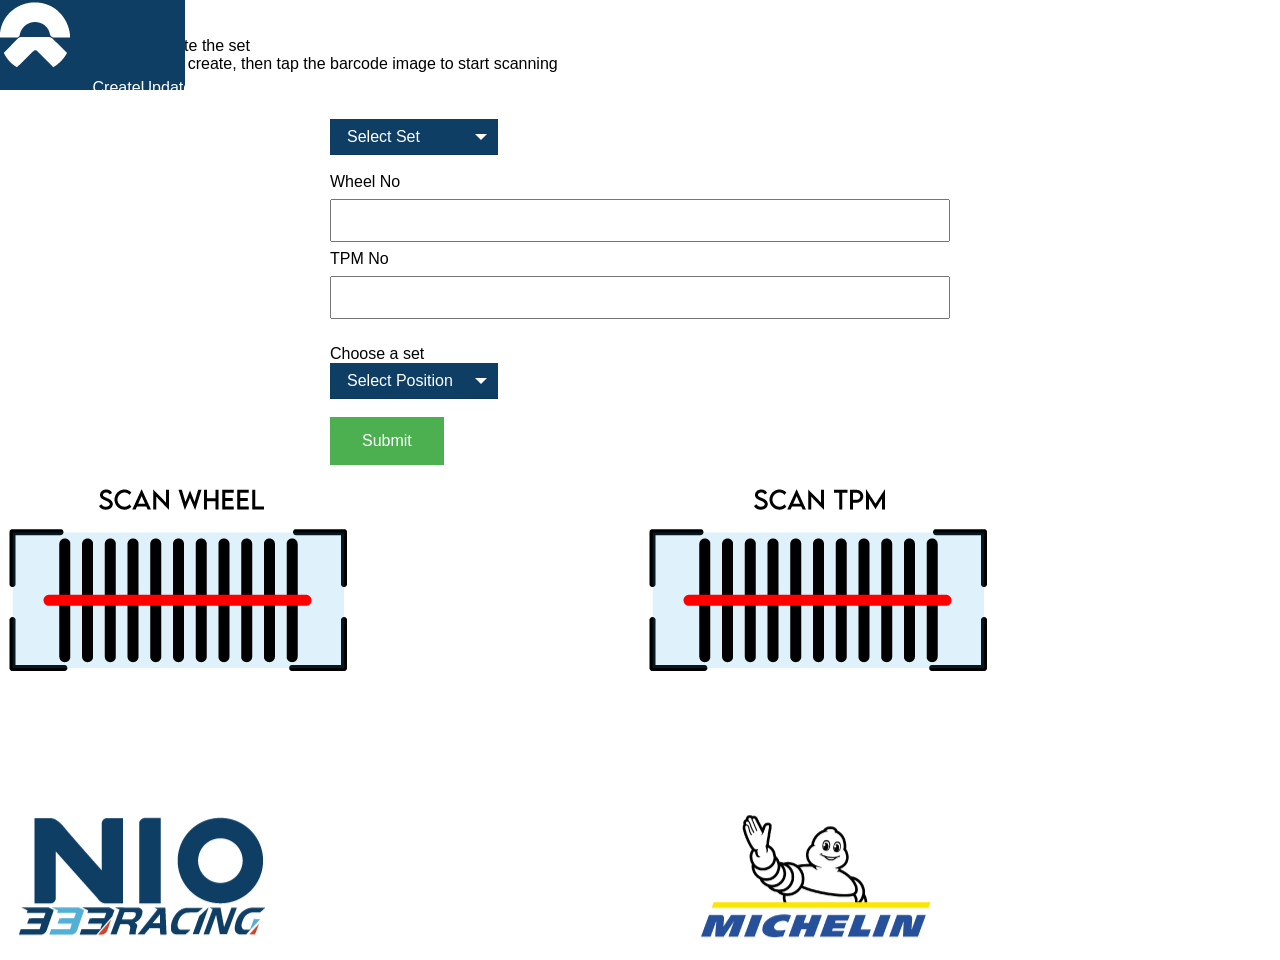
==== www/create.html @ c13cd2dd "dvdsv" ====
<!DOCTYPE html>
<html>

<head>
    <meta charset="utf-8" />
    <meta name="format-detection" content="telephone=no" />
    <meta name="msapplication-tap-highlight" content="no" />
    <meta name="viewport" content="user-scalable=no, initial-scale=1, maximum-scale=1, minimum-scale=1, width=device-width" />
    <!-- This is a wide open CSP declaration. To lock this down for production, see below. -->
    <meta http-equiv="Content-Security-Policy" content="default-src * 'unsafe-inline' gap:; style-src 'self' 'unsafe-inline'; media-src *" />
    <script src="https://api.backendless.com/sdk/js/latest/backendless.min.js"></script>
    <script src="js/script.js" type="text/javascript"></script>

    <link rel="stylesheet" type="text/css" href="css/index.css" />
    <title>NIO Tyre App</title>
</head>

<body>
    <nav>
      <div class="hamburger">
        <div class="line"></div>
        <div class="line"></div>
        <div class="line"></div>
      </div>
      <div class="logo">
        <img src="img/NIO_Logo_White_xs.png" alt="nio_logo_white">
      </div>
      <ul class="nav-links">
        <li><a href="create.html">Create Set</a></li>
        <li><a href="update.html">Update Set</a></li>
        <li><a href="add.html">Add</a></li>
      </ul>
    </nav>
    <div class="content">
        <h1>Create Set</h1>
        <p> Here we are going to create the set</p>
        <p> Select the set you want to create, then tap the barcode image to start scanning</p>
    </div>
</br></br>
    <div class="formContent">
    
          <div class="custom-select" style="width:168px;">
              <select id="setNo">
                    <option value="0">Select Set</option>
                    <option value="1">1</option>
                    <option value="2">2</option>
                    <option value="3">3</option>
                    <option value="4">4</option>
                    <option value="5">5</option>
                    <option value="6">6</option>
              </select>
            </div>
        </br>
                <label for="wheel">Wheel No</label><br>
                <input type="text" id="wheelNumber" name="wheelNumber" value="">
                <label for="tpm">TPM No</label><br>
                <input type="text" id="tpmNumber" name="tpmNumber" value=""></br></br>
                <label for="cars">Choose a set</label>
              <div class="custom-select" style="width:168px;">
              <select id="postion">
                    <option value="Select">Select Position</option>
                    <option value="FL">Front Left</option>
                    <option value="FR">Front Right</option>
                    <option value="RL">Rear Left</option>
                    <option value="RR">Rear Right</option>
              </select>
          </div>
        </br>
          <button class="mainButton" onclick="createSet()"  >Submit</button>
       
    </div>



    </div>    
    <div class="row">
        <div class="column">
            <img src="img/scanWheel.png" onclick="wheelScan()" alt="scan_image">
        </div>
        <div class="column">
            <img src="img/scanTPM.png" onclick="tpmScan()" alt="scan_image">
        </div>
    </div>
    <div class="footerContainer">
    <div id="footerDiv" class="row">
    <div class="column">
            <img src="img/nioFooter.png" alt="scan_image">
        </div>
        <div class="column">
            <img src="img/michFooter.png" alt="scan_image">
        </div>
    </div>
</div>
    <script type="text/javascript" src="cordova.js"></script>
    <script type="text/javascript" src="js/index.js"></script>
    <script type="text/javascript">
        app.initialize();
    </script>
</body>

</html>
---- www/css/index.css ----
* {
  margin: 0;
  padding: 0;
  box-sizing: border-box;
}
body {
  font-family: sans-serif;
}

nav {
  position: absolute;
  height: 10vh;
  background: #0f3e65;
  z-index: 999;
}

.nav-links {
  display: flex;
  list-style: none;
  width: 50%;
  height: 50%;
  justify-content: space-around;
  align-items: center;
  margin-left: auto;
}

.nav-links li a {
  color: white;
  text-decoration: none;
  font-size: 16px;
}

.landing {
  height: 90vh;
  display: flex;
  justify-content: center;
  align-items: center;
}

.landing h1 {
  margin: 100px;
  font-size: 50px;
  color: #ae5fce;
}

@media screen and (max-width: 768px) {
  .line {
    width: 30px;
    height: 3px;
    background: white;
    margin: 5px;
  }
  nav {
    position: relative;
  }

  .hamburger {
    position: absolute;
    cursor: pointer;
    left: 5%;
    top: 50%;
    transform: translate(-5%, -50%);
    z-index: 2;
  }

  .logo{
    position: absolute;
    cursor: pointer;
    right: 5%;
    top: 50%;
    transform: translate(-5%, -50%);
    z-index: 1;
  }

 img {
  width: 100%;
  height: auto;
}

.addcontent{
    margin-left: 5px;
    left:10px;
    z-index: 2;

}


  .nav-links {
    position: fixed;
    background: #0f3e65;
    height: 50vh;
    width: 100%;
    flex-direction: column;
    clip-path: circle(100px at 10% -10%);
    -webkit-clip-path: circle(100px at 10% -10%);
    transition: all 1s ease-out;
    pointer-events: none;
  }
  .nav-links.open {
    clip-path: circle(1000px at 10% -10%);
    -webkit-clip-path: circle(1000px at 10% -10%);
    pointer-events: all;
  }
  .landing {
    flex-direction: column;
  }
  .nav-links li {
    opacity: 0;
  }
  .nav-links li a {
    font-size: 25px;
  }
  .nav-links li:nth-child(1) {
    transition: all 0.5s ease 0.2s;
  }
  .nav-links li:nth-child(2) {
    transition: all 0.5s ease 0.4s;
  }
  .nav-links li:nth-child(3) {
    transition: all 0.5s ease 0.6s;
  }
  li.fade {
    opacity: 1;
  }
}

.addWheelImg{
    max-width: 49%
}
.addTPMImg{
    max-width: 49%
}

.footerContent{
    max-width: 100%;
    position: fixed;
    bottom: 0;
}

.addWheelScanButton{
    max-width: 40%;
    position: absolute;
    bottom:100px;

}

.formContent{
  margin: auto;
  width: 50%;
  padding: 10px;

}

.formContent label{
    font-size: 36;
}


input[type=text] {
  width: 100%;
  padding: 12px 20px;
  margin: 8px 0;
  box-sizing: border-box;
}

input[type=submit]{
      background-color: #4CAF50;
      border: none;
      color: white;
      padding: 16px 32px;
      text-decoration: none;
      margin: 4px 2px;
      cursor: pointer;
}

/* The container must be positioned relative: */
.custom-select {
  position: relative;
  font-family: Arial;
}

.custom-select select {
  display: none; /*hide original SELECT element: */
}

.select-selected {
  background-color: #0f3e65;
}

/* Style the arrow inside the select element: */
.select-selected:after {
  position: absolute;
  content: "";
  top: 14px;
  right: 10px;
  width: 0;
  height: 0;
  border: 6px solid transparent;
  border-color: #fff transparent transparent transparent;
  z-index: 0;
}

/* Point the arrow upwards when the select box is open (active): */
.select-selected.select-arrow-active:after {
  border-color: transparent transparent #fff transparent;
  top: 7px;
}

/* style the items (options), including the selected item: */
.select-items div,.select-selected {
  position: relative;
  color: #ffffff;
  padding: 8px 16px;
  border: 1px solid transparent;
  border-color: transparent transparent rgba(0, 0, 0, 0.1) transparent;
  cursor: pointer;
  z-index: 1;
}

/* Style items (options): */
.select-items {
  position: absolute;
  background-color: #0f3e65;
  top: 100%;
  left: 0;
  right: 0;
  z-index: 0;
}

/* Hide the items when the select box is closed: */
.select-hide {
  display: none;
}

.select-items div:hover, .same-as-selected {
  background-color: rgba(0, 0, 0, 0.1);
}

.mainButton{
  background-color: #4CAF50; /* Green */
  border: none;
  color: white;
  padding: 15px 32px;
  text-align: center;
  text-decoration: none;
  display: inline-block;
  font-size: 16px;
}

td {text-align: center}



/* Three image containers (use 25% for four, and 50% for two, etc) */
.column {
  float: left;
  width: 50%;
  padding: 5px;
}

/* Clear floats after image containers */
.row::after {
  content: "";
  clear: both;
  display: table;
}

.footerContainer{
  position: relative
  top: 100%;
  transform: translateY(-1%);
}

#footerDiv{
  top: 100%;
  transform: translateY(70%);
}
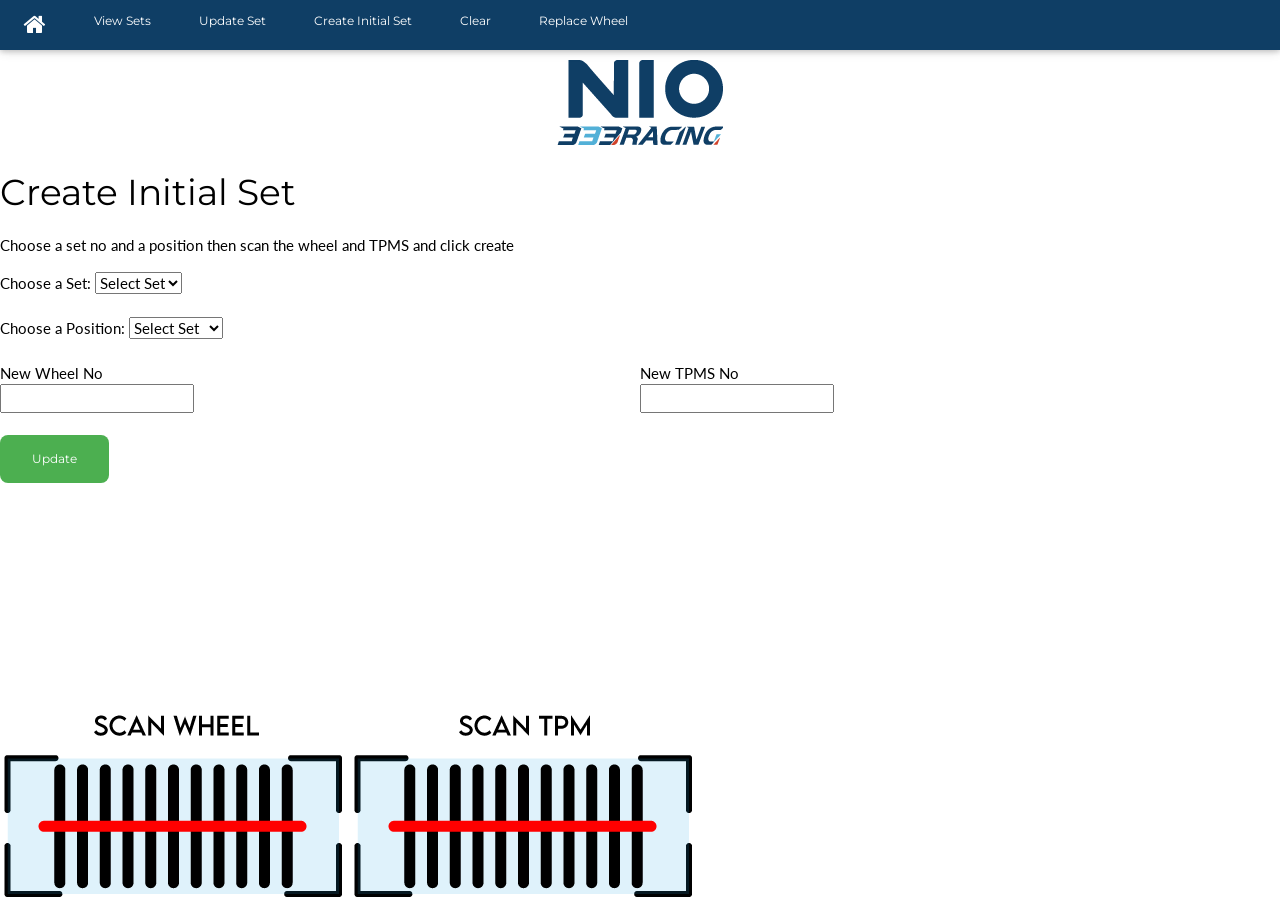
==== commit f5146382: ";k;" ====
--- a/www/create.html
+++ b/www/create.html
@@ -1,101 +1,123 @@
 <!DOCTYPE html>
-<html>
+<html lang="en">
+<title>W3.CSS Template</title>
+<meta charset="UTF-8">
+<meta name="viewport" content="width=device-width, initial-scale=1">
+<link rel="stylesheet" href="css/w3.css">
+<link rel="stylesheet" href="css/style.css">
+<link rel="stylesheet" href="https://fonts.googleapis.com/css?family=Lato">
+<link rel="stylesheet" href="https://fonts.googleapis.com/css?family=Montserrat">
+<link rel="stylesheet" href="https://cdnjs.cloudflare.com/ajax/libs/font-awesome/4.7.0/css/font-awesome.min.css">
+<script src="sweetalert-master/dist/sweetalert.min.js"></script>
+<script src="https://api.backendless.com/sdk/js/latest/backendless.min.js"></script>
+<script src="js/index.js" type="text/javascript"></script>
+<script src="js/script.js" type="text/javascript"></script>
+<style>
+body,h1,h2,h3,h4,h5,h6 {font-family: "Lato", sans-serif}
+.w3-bar,h1,button {font-family: "Montserrat", sans-serif}
+.fa-anchor,.fa-coffee {font-size:200px}
+</style>
+<body>
 
-<head>
-    <meta charset="utf-8" />
-    <meta name="format-detection" content="telephone=no" />
-    <meta name="msapplication-tap-highlight" content="no" />
-    <meta name="viewport" content="user-scalable=no, initial-scale=1, maximum-scale=1, minimum-scale=1, width=device-width" />
-    <!-- This is a wide open CSP declaration. To lock this down for production, see below. -->
-    <meta http-equiv="Content-Security-Policy" content="default-src * 'unsafe-inline' gap:; style-src 'self' 'unsafe-inline'; media-src *" />
-    <script src="https://api.backendless.com/sdk/js/latest/backendless.min.js"></script>
-    <script src="js/script.js" type="text/javascript"></script>
+<!-- Navbar -->
+<div class="w3-top">
+  <div class="w3-bar w3-blue-grey w3-card w3-left-align w3-small">
+    <a class="w3-bar-item w3-button w3-hide-medium w3-hide-large w3-left w3-padding-large w3-hover-white w3-large w3-blue-grey" href="javascript:void(0);" onclick="myFunction()" title="Toggle Navigation Menu"><i class="fa fa-bars"></i></a>
+    <a href="home.html" class="w3-bar-item w3-button w3-padding-large w3-blue-grey"><i class="fa fa-home fa-2x w3-padding-10 w3-text-white"></i></a>
+    <a href="viewSets.html" class="w3-bar-item w3-button w3-hide-small w3-padding-large w3-hover-white">View Sets</a>
+    <a href="updatSet.html" class="w3-bar-item w3-button w3-hide-small w3-padding-large w3-hover-white">Update Set</a>
+    <a href="create.html" class="w3-bar-item w3-button w3-hide-small w3-padding-large w3-hover-white">Create Initial Set</a>
+    <a href="clear.html" class="w3-bar-item w3-button w3-hide-small w3-padding-large w3-hover-white">Clear</a>
+    <a href="replace.html" class="w3-bar-item w3-button w3-hide-small w3-padding-large w3-hover-white">Replace Wheel</a>
 
-    <link rel="stylesheet" type="text/css" href="css/index.css" />
-    <title>NIO Tyre App</title>
-</head>
+  </div>
 
-<body>
-    <nav>
-      <div class="hamburger">
-        <div class="line"></div>
-        <div class="line"></div>
-        <div class="line"></div>
-      </div>
-      <div class="logo">
-        <img src="img/NIO_Logo_White_xs.png" alt="nio_logo_white">
-      </div>
-      <ul class="nav-links">
-        <li><a href="create.html">Create Set</a></li>
-        <li><a href="update.html">Update Set</a></li>
-        <li><a href="add.html">Add</a></li>
-      </ul>
-    </nav>
-    <div class="content">
-        <h1>Create Set</h1>
-        <p> Here we are going to create the set</p>
-        <p> Select the set you want to create, then tap the barcode image to start scanning</p>
+  <!-- Navbar on small screens -->
+  <div id="navDemo" class="w3-bar-block w3-white w3-hide w3-hide-large w3-hide-medium w3-large">
+    <a href="viewSets.html" class="w3-bar-item w3-button w3-padding-large">View Sets</a>
+    <a href="updateSet.html" class="w3-bar-item w3-button w3-padding-large">Update Set</a>
+    <a href="create.html" class="w3-bar-item w3-button w3-padding-large">Create Initial Set</a>
+    <a href="clear.html" class="w3-bar-item w3-button w3-padding-large">Clear</a>
+    <a href="replace.html" class="w3-bar-item w3-button w3-padding-large">Replace Wheel</a>
+  </div>
+</div>
+
+<!-- Header -->
+<header class="w3-container w3-white w3-center" style="padding-top:60px; padding-bottom:10px; padding-right: 10px; padding-left: 10px">
+    <img src="img/logo_main.png" alt="logo_main">
+</header>
+<h1>Create Initial Set</h1>
+<p>Choose a set no and a position then scan the wheel and TPMS and click create</p>
+
+<label for="set">Choose a Set:</label>
+
+  <select id="setNo" onchange="setNo()">
+    <option value="0">Select Set</option>
+    <option value="set1">1</option>
+    <option value="set2">2</option>
+    <option value="set3">3</option>
+    <option value="set4">4</option>
+    <option value="set5">5</option>
+    <option value="set6">6</option>
+  </select> 
+</br></br>
+  <label for="position">Choose a Position:</label>
+
+  <select id="position" onchange="getWheelInfo()" >
+    <option value="0">Select Set</option>
+    <option value="FL">Front Left</option>
+    <option value="FR">Front Right</option>
+    <option value="RL">Rear Left</option>
+    <option value="RR">Rear Right</option>
+  </select> 
+  </br></br>
+  <div id="replaceInputs">
+    <div class="row">
+        <div class="column">
+            <label for="wheel">New Wheel No</label><br>
+            <input type="number" id="wheelNumber" name="wheelNumber" value=""></br></br>
+        </div>
+        <div class="column">
+            <label for="tpms">New TPMS No</label><br>
+                <input type="number" id="tpmsNumber" name="tpmsNumber" value=""></br></br>
+        </div>
     </div>
-</br></br>
-    <div class="formContent">
-    
-          <div class="custom-select" style="width:168px;">
-              <select id="setNo">
-                    <option value="0">Select Set</option>
-                    <option value="1">1</option>
-                    <option value="2">2</option>
-                    <option value="3">3</option>
-                    <option value="4">4</option>
-                    <option value="5">5</option>
-                    <option value="6">6</option>
-              </select>
-            </div>
-        </br>
-                <label for="wheel">Wheel No</label><br>
-                <input type="text" id="wheelNumber" name="wheelNumber" value="">
-                <label for="tpm">TPM No</label><br>
-                <input type="text" id="tpmNumber" name="tpmNumber" value=""></br></br>
-                <label for="cars">Choose a set</label>
-              <div class="custom-select" style="width:168px;">
-              <select id="postion">
-                    <option value="Select">Select Position</option>
-                    <option value="FL">Front Left</option>
-                    <option value="FR">Front Right</option>
-                    <option value="RL">Rear Left</option>
-                    <option value="RR">Rear Right</option>
-              </select>
-          </div>
-        </br>
-          <button class="mainButton" onclick="createSet()"  >Submit</button>
-       
+    <button class="mainButton" onclick="replaceWheel()">Update</button>
+  </div>
+  
+
+  <div id="footer" class="w3-display-bottomleft">
+    <div class="row">
+        <div class="column">
+            <img src="img/scanWheel.png" style="width:100%"; onclick="wheelScan()" alt="scan_image">
+        </div>
+        <div class="column">
+            <img src="img/scanTPM.png" style="width:100%" onclick="tpmScan()" alt="scan_image">
+        </div>
     </div>
+  </div>
+ 
+
+<script>
+var setChosen ="false";
+
+// Used to toggle the menu on small screens when clicking on the menu button
+function myFunction() {
+  var x = document.getElementById("navDemo");
+  if (x.className.indexOf("w3-show") == -1) {
+    x.className += " w3-show";
+  } else { 
+    x.className = x.className.replace(" w3-show", "");
+  }
+}
 
 
+function setNo(){
+  setChosen=true;
+}
 
-    </div>    
-    <div class="row">
-        <div class="column">
-            <img src="img/scanWheel.png" onclick="wheelScan()" alt="scan_image">
-        </div>
-        <div class="column">
-            <img src="img/scanTPM.png" onclick="tpmScan()" alt="scan_image">
-        </div>
-    </div>
-    <div class="footerContainer">
-    <div id="footerDiv" class="row">
-    <div class="column">
-            <img src="img/nioFooter.png" alt="scan_image">
-        </div>
-        <div class="column">
-            <img src="img/michFooter.png" alt="scan_image">
-        </div>
-    </div>
-</div>
-    <script type="text/javascript" src="cordova.js"></script>
-    <script type="text/javascript" src="js/index.js"></script>
-    <script type="text/javascript">
-        app.initialize();
-    </script>
+
+</script>
+
 </body>
-
 </html>
--- a/www/css/style.css
+++ b/www/css/style.css
@@ -0,0 +1,141 @@
+/* The switch - the box around the slider */
+.switch {
+  position: relative;
+  display: inline-block;
+  width: 60px;
+  height: 34px;
+}
+
+/* Hide default HTML checkbox */
+.switch input {
+  opacity: 0;
+  width: 0;
+  height: 0;
+}
+
+/* The slider */
+.slider {
+  position: absolute;
+  cursor: pointer;
+  top: 0;
+  left: 0;
+  right: 0;
+  bottom: 0;
+  background-color: #ccc;
+  -webkit-transition: .4s;
+  transition: .4s;
+}
+
+.slider:before {
+  position: absolute;
+  content: "";
+  height: 26px;
+  width: 26px;
+  left: 4px;
+  bottom: 4px;
+  background-color: white;
+  -webkit-transition: .4s;
+  transition: .4s;
+}
+
+input:checked + .slider {
+  background-color: #4CAF50;
+}
+
+input:focus + .slider {
+  box-shadow: 0 0 1px #2196F3;
+}
+
+input:checked + .slider:before {
+  -webkit-transform: translateX(26px);
+  -ms-transform: translateX(26px);
+  transform: translateX(26px);
+}
+
+/* Rounded sliders */
+.slider.round {
+  border-radius: 34px;
+}
+
+.slider.round:before {
+  border-radius: 50%;
+}
+
+.button {background-color: #4CAF50; /* Green */
+  border: none;
+  color: white;
+  padding: 15px 32px;
+  text-align: center;
+  text-decoration: none;
+  display: inline-block;
+  font-size: 16px;}
+  
+.button2 {background-color: #4CAF50; /* Green Smaller */
+  border: none;
+  color: white;
+  padding: 2px 15px;
+  text-align: center;
+  text-decoration: none;
+  display: inline-block;
+  font-size: 16px;}
+  
+.button3 {background-color: #FF9800; /* Orange */
+  border: none;
+  color: black;
+  padding: 2px 15px;
+  text-align: center;
+  text-decoration: none;
+  display: inline-block;
+  font-size: 16px;}
+  
+.button4 {background-color: #2196F3; /* Blue */
+  border: none;
+  color: white;
+  padding: 2px 15px;
+  text-align: center;
+  text-decoration: none;
+  display: inline-block;
+  font-size: 16px;}
+  
+.button5 {background-color: #9C27B0; /* Purple */
+  border: none;
+  color: white;
+  padding: 2px 15px;
+  text-align: center;
+  text-decoration: none;
+  display: inline-block;
+  font-size: 16px;}
+  
+.button6 {background-color: #F44336; /* Red */
+  width: 250px;
+  height: 50px;
+  border: none;
+  color: white;
+  padding: 15px 15px;
+  text-align: center;
+  text-decoration: none;
+  display: block;
+  font-size: 16px;}  
+  
+.button7 {background-color: #FFEB3B; /* Yellow */
+  width: 250px;
+  height: 50px;
+  border: none;
+  color: black;
+  padding: 15px 15px;
+  text-align: center;
+  text-decoration: none;
+  display: block;
+  font-size: 16px;}  
+  
+  td {
+  padding: 15px;
+  height: 40px;
+  vertical-align: center;
+  text-align: Center;
+}
+ 
+tr:nth-child(even) {background-color: #f2f2f2;}
+
+.homeButtons {margin:auto;
+display:block;}
